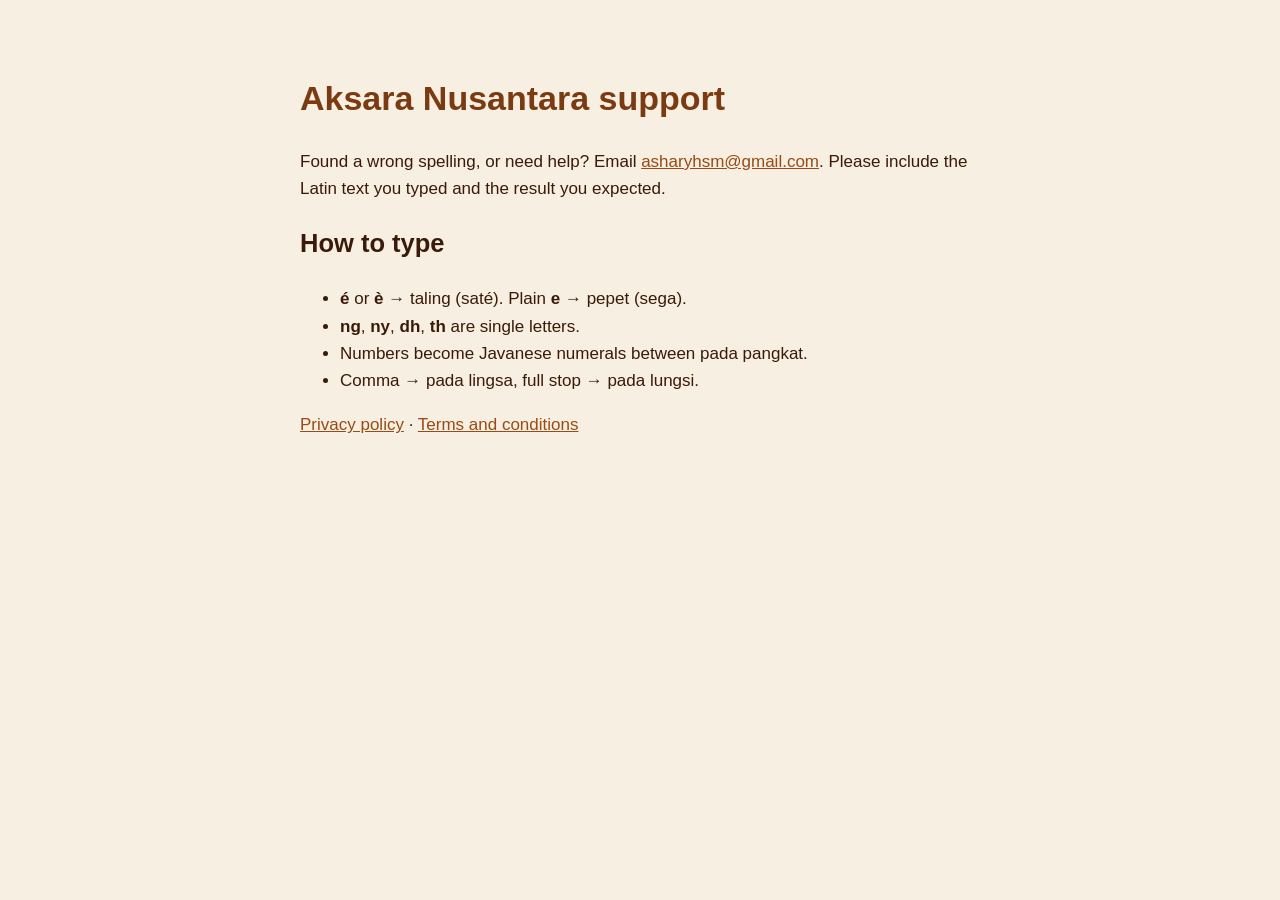
==== support.html @ 2f0024ad "Add dedicated support page" ====
<!doctype html>
<html lang="en">
  <head>
    <meta charset="utf-8" />
    <meta name="viewport" content="width=device-width, initial-scale=1" />
    <title>Support · Aksara Nusantara</title>
    <link rel="stylesheet" href="style.css" />
  </head>
  <body>
    <main>
      <h1>Aksara Nusantara support</h1>
      <p>
        Found a wrong spelling, or need help? Email
        <a href="mailto:asharyhsm@gmail.com">asharyhsm@gmail.com</a>. Please
        include the Latin text you typed and the result you expected.
      </p>

      <h2>How to type</h2>
      <ul>
        <li><b>é</b> or <b>è</b> → taling (saté). Plain <b>e</b> → pepet (sega).</li>
        <li><b>ng</b>, <b>ny</b>, <b>dh</b>, <b>th</b> are single letters.</li>
        <li>Numbers become Javanese numerals between pada pangkat.</li>
        <li>Comma → pada lingsa, full stop → pada lungsi.</li>
      </ul>

      <p>
        <a href="privacy.html">Privacy policy</a> ·
        <a href="terms.html">Terms and conditions</a>
      </p>
    </main>
  </body>
</html>
---- style.css ----
body {
  margin: 0;
  background: #f7efe1;
  color: #3a1a08;
  font: 17px/1.6 -apple-system, "Segoe UI", Roboto, sans-serif;
}
main {
  max-width: 680px;
  margin: 0 auto;
  padding: 48px 24px;
}
h1 {
  color: #7a3b12;
}
a {
  color: #9a4a14;
}
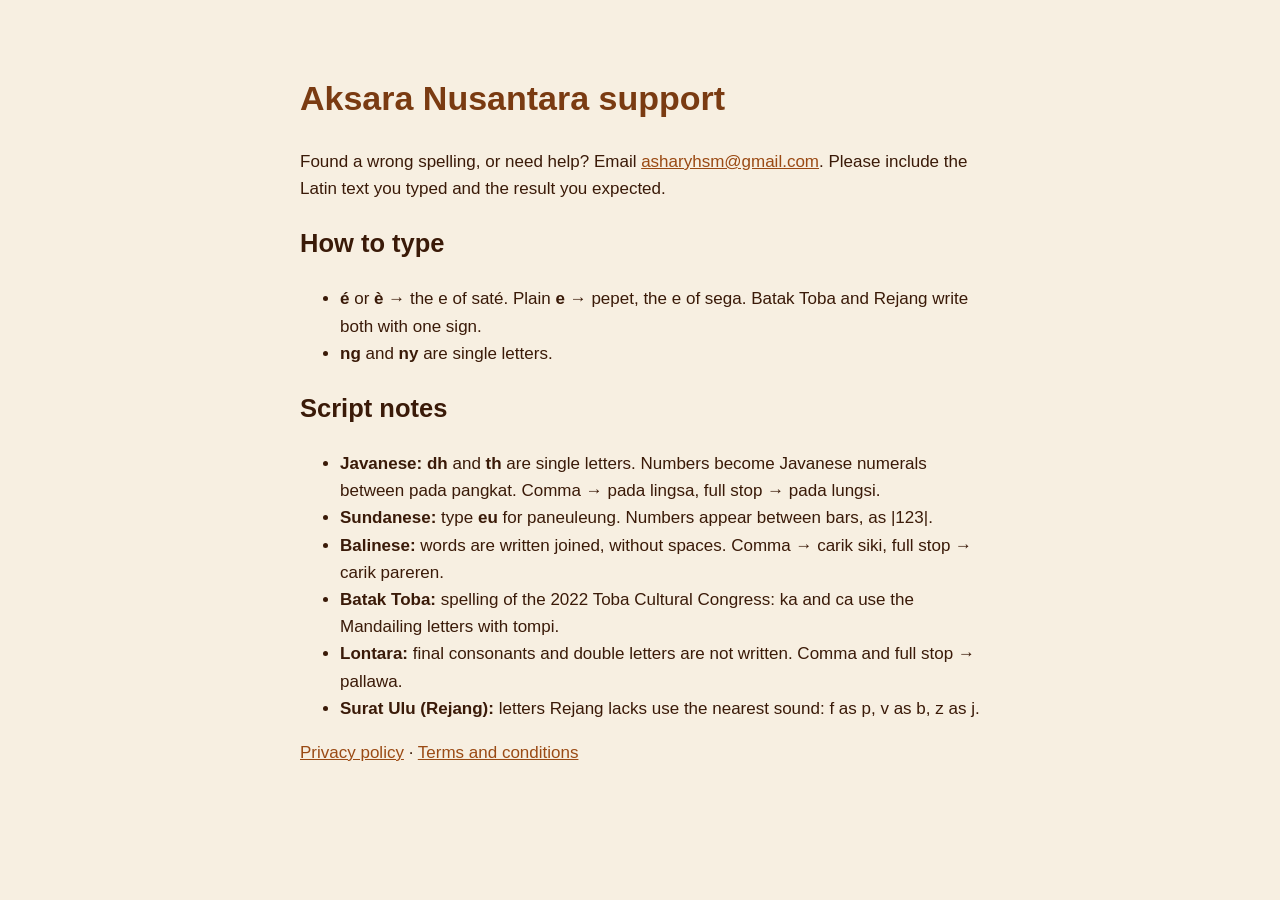
==== commit d158d59e: "Six scripts: typing notes per script, script-neutral accuracy terms" ====
--- a/support.html
+++ b/support.html
@@ -17,10 +17,18 @@
 
       <h2>How to type</h2>
       <ul>
-        <li><b>é</b> or <b>è</b> → taling (saté). Plain <b>e</b> → pepet (sega).</li>
-        <li><b>ng</b>, <b>ny</b>, <b>dh</b>, <b>th</b> are single letters.</li>
-        <li>Numbers become Javanese numerals between pada pangkat.</li>
-        <li>Comma → pada lingsa, full stop → pada lungsi.</li>
+        <li><b>é</b> or <b>è</b> → the e of saté. Plain <b>e</b> → pepet, the e of sega. Batak Toba and Rejang write both with one sign.</li>
+        <li><b>ng</b> and <b>ny</b> are single letters.</li>
+      </ul>
+
+      <h2>Script notes</h2>
+      <ul>
+        <li><b>Javanese:</b> <b>dh</b> and <b>th</b> are single letters. Numbers become Javanese numerals between pada pangkat. Comma → pada lingsa, full stop → pada lungsi.</li>
+        <li><b>Sundanese:</b> type <b>eu</b> for paneuleung. Numbers appear between bars, as |123|.</li>
+        <li><b>Balinese:</b> words are written joined, without spaces. Comma → carik siki, full stop → carik pareren.</li>
+        <li><b>Batak Toba:</b> spelling of the 2022 Toba Cultural Congress: ka and ca use the Mandailing letters with tompi.</li>
+        <li><b>Lontara:</b> final consonants and double letters are not written. Comma and full stop → pallawa.</li>
+        <li><b>Surat Ulu (Rejang):</b> letters Rejang lacks use the nearest sound: f as p, v as b, z as j.</li>
       </ul>
 
       <p>
